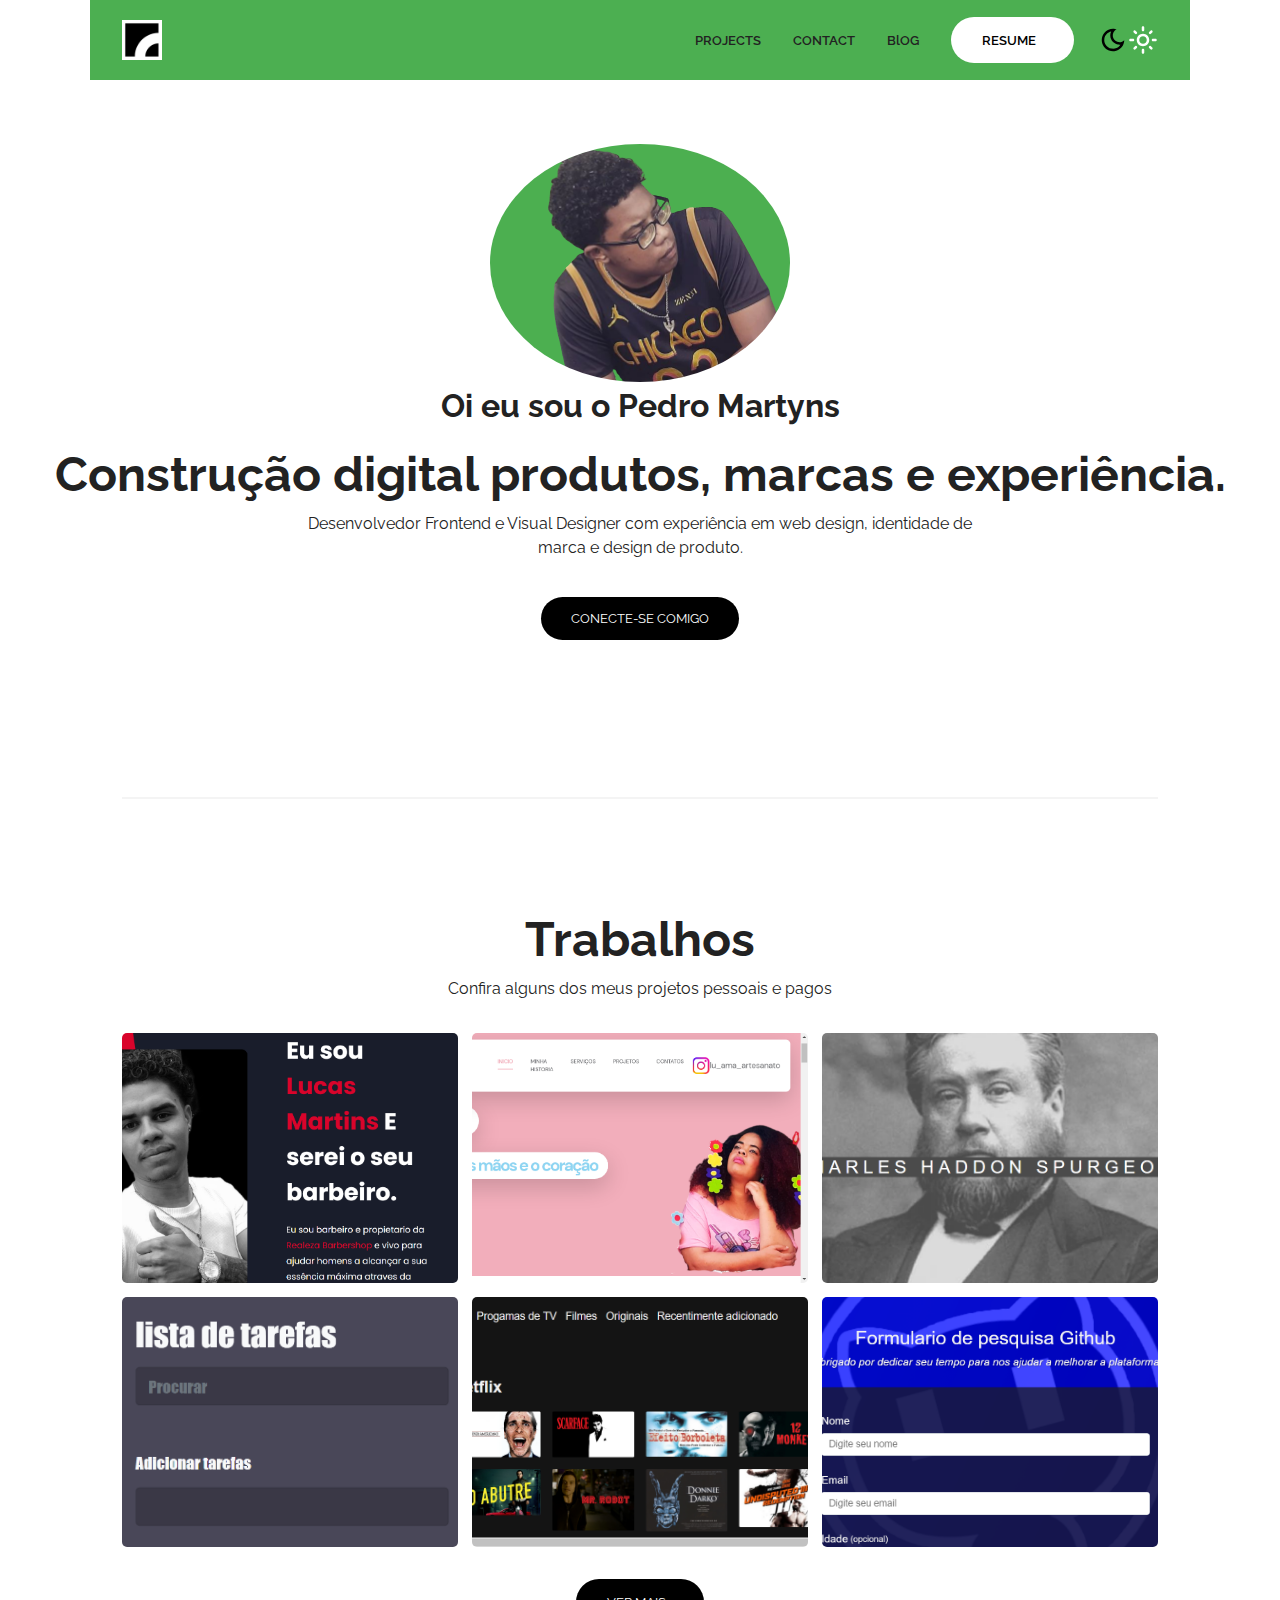
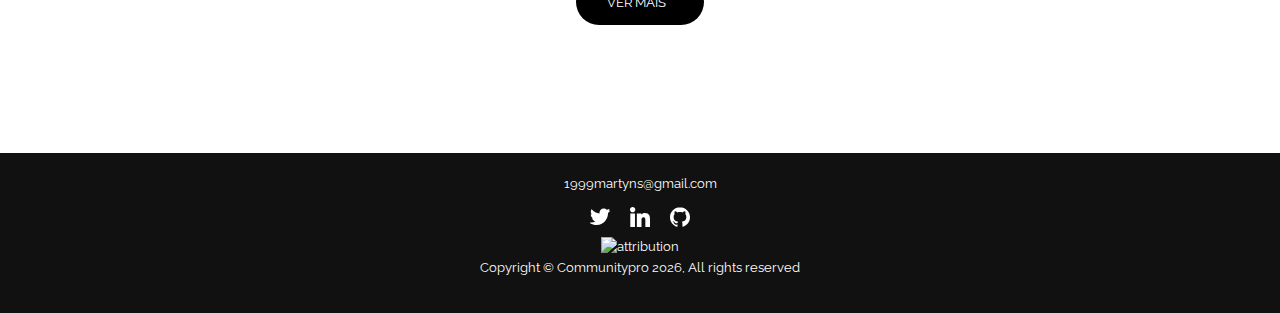
==== index.html @ 5d544bc1 "add" ====
<!DOCTYPE html>
<html lang="en">
  <head>
    <meta charset="UTF-8" />
    <meta http-equiv="X-UA-Compatible" content="IE=edge" />
    <meta name="viewport" content="width=device-width, initial-scale=1.0" />
    <!-- Primary Meta Tags -->
    <title>Portfolio- Pedro martyns </title>
    <meta name="title" content="Portfolio Template - Open source" />
    <meta
      name="description"
      content="Build or customize your portfolio website using this super easy template. Free to use if you are a member of the community or a contributor to this project"
    />

    <!-- Open Graph / Facebook -->
    <meta property="og:type" content="website" />
    <meta
      property="og:url"
      content="https://github.com/CommunityPro/portfolio-html"
    />
    <meta property="og:title" content="Portfolio Template - Open source" />
    <meta
      property="og:description"
      content="Build or customize your portfolio website using this super easy template. Free to use if you are a member of the community or a contributor to this project"
    />
    <meta
      property="og:image"
      content="https://user-images.githubusercontent.com/62628408/150613011-b78a7f5a-0af1-4312-aab0-0022e7258693.png"
    />

    <!-- Twitter -->
    <meta property="twitter:card" content="summary_large_image" />
    <meta
      property="twitter:url"
      content="https://github.com/CommunityPro/portfolio-html"
    />
    <meta property="twitter:title" content="Portfolio Template - Open source" />
    <meta
      property="twitter:description"
      content="Build or customize your portfolio website using this super easy template. Free to use if you are a member of the community or a contributor to this project"
    />
    <meta
      property="twitter:image"
      content="https://user-images.githubusercontent.com/62628408/150613011-b78a7f5a-0af1-4312-aab0-0022e7258693.png"
    />

    <!-- Link -->
    <link
      rel="apple-touch-icon"
      sizes="180x180"
      href="assets/favicon/apple-touch-icon.png"
    />
    <link
      rel="icon"
      type="image/png"
      sizes="16x16"
      href="/assets/favicon/favicon-16x16.png"
    />
    <link
      rel="icon"
      type="image/png"
      sizes="32x32"
      href="assets/favicon/favicon-32x32.png"
    />
    <link
      rel="icon"
      type="image/png"
      sizes="192x192"
      href="assets/favicon/android-chrome-192x192.png"
    />
    <link
      rel="icon"
      type="image/png"
      sizes="512x512"
      href="assets/favicon/android-chrome-512x512.png"
    />
    <link rel="icon" type="image/x-icon" href="assets/favicon/favicon.ico" />
    <link rel="manifest" href="assets/favicon/site.webmanifest" />
    <link
      rel="stylesheet"
      href="https://use.fontawesome.com/releases/v5.15.4/css/all.css"
      integrity="sha384-DyZ88mC6Up2uqS4h/KRgHuoeGwBcD4Ng9SiP4dIRy0EXTlnuz47vAwmeGwVChigm"
      crossorigin="anonymous"
    />
    <link rel="stylesheet" href="css/style.css" />
    <link rel="stylesheet" href="css/utilities.css" />
  </head>
  <body>
    <header id="hero">
      <!-- Navbar -->
      <nav class="navbar">
        <div class="container">
          <!-- Logo -->
          <h1 id="logo">
            <a href="https://github.com/CommunityPro/portfolio-html"
              ><img src="./assets/logo.png" alt="Your Logo"
            /></a>
          </h1>
          <!-- Navbar links -->
          <ul class="nav-menu">
            <li><a class="nav-link" href="#projects">PROJECTS</a></li>
            <li><a class="nav-link" href="#">CONTACT</a></li>
            <li><a class="nav-link" href="#">BlOG</a></li>
            <li>
              <a
                class="nav-link btn btn-primary"
                href="#"
                >RESUME <i class="fas fa-arrow-right"></i
              ></a>
            </li>

            <!-- Toggle switch -->
            <div class="theme-switch">
              <input type="checkbox" id="switch" />
              <label class="toggle-icons" for="switch">
                <img class="moon" src="assets/moon.svg" />
                <img class="sun" src="assets/sun.svg" />
              </label>
            </div>
            <!-- Hamburger menu -->
          </ul>
          <div class="hamburger">
            <span class="bar"></span>
            <span class="bar"></span>
            <span class="bar"></span>
          </div>
        </div>
      </nav>

      <section class="header-container">
        <img
          class="profile-image"
          src="assets/img/perfil.png"
          alt=""
        />
        <h1>Oi eu sou o Pedro Martyns</h1>

        <div class="content-text">
          <h2>Construção digital produtos, marcas e experiência.</h2>

          <p>
            Desenvolvedor Frontend e Visual Designer com experiência em web design, identidade de marca e design de produto.
          </p>
        </div>
        <a
          href="https://github.com/CommunityPro/portfolio-html"
          class="btn btn-secondary"
          target="_blank"
          id="Contatos"
          >CONECTE-SE COMIGO</a
        >
      </section>
    </header>

    <!-- Projects -->
    <section id="projects" class="project-container container">
      <div class="division"></div>
      <div class="content-text">
        <h2>Trabalhos</h2>
        <p>Confira alguns dos meus projetos pessoais e pagos</p>
      </div>

      <article class="project">
        <!-- Project 1 -->
        <div href="" class="card">
          <div class="project-info">
            <div class="project-bio">
              <h3>lucas_barber</h3>
              <p>SCSS, HTML, JavaScript</p>
            </div>

            <div class="project-link">
              <a href="https://github.com/OPedromartyns/lucas_barber" target="_blank"><i class="fab fa-github"></i></a>
              <a href="https://lucasmartinsbarbeiro.netlify.app/" target="_blank"><i class="fas fa-globe"></i></a>
            </div>
          </div>
        </div>

        <!-- Project 2 -->
        <div href="" class="card">
          <div class="project-info">
            <div class="project-bio">
              <h3>Luama artesanato</h3>
              <p>CSS, HTML, JavaScript</p>
            </div>

            <div class="project-link">
              <a href="https://github.com/OPedromartyns/luama_artesanato" target="_blank"><i class="fab fa-github"></i></a>
              <a href="https://opedromartyns.github.io/luama_artesanato/" target="_blank"><i class="fas fa-globe"></i></a>
            </div>
          </div>
        </div>

        <!-- Porject 3 -->
        <div href="" class="card">
          <div class="project-info">
            <div class="project-bio">
              <h3>Site com efeito parallax </h3>
              <p>HTML, CSS</p>
            </div>

            <div class="project-link">
              <a href="https://github.com/OPedromartyns/Site_efeito_paralax" target="_blank"><i class="fab fa-github"></i></a>
              <a href="https://opedromartyns.github.io/Site_efeito_paralax/" target="_blank"><i class="fas fa-globe"></i></a>
            </div>
          </div>
        </div>

        <!-- Project 4 -->
        <div href="" class="card">
          <div class="project-info">
            <div class="project-bio">
              <h3>Lista de afazeres</h3>
              <p>HTML, CSS, JavaScript</p>
            </div>

            <div class="project-link">
              <a href="https://github.com/OPedromartyns/To-do-list" target="_blank"><i class="fab fa-github"></i></a>
              <a href="https://opedromartyns.github.io/To-do-list/" target="_blank"><i class="fas fa-globe"></i></a>
            </div>
          </div>
        </div>

        <!-- Project 5 -->
        <div href="" class="card">
          <div class="project-info">
            <div class="project-bio">
              <h3>Clone Netflix</h3>
              <p>HTML , CSS</p>
            </div>

            <div class="project-link">
              <a href="https://github.com/OPedromartyns/Netflix-clone" target="_blank"><i class="fab fa-github"></i></a>
              <a href="https://opedromartyns.github.io/Netflix-clone/" target="_blank"><i class="fas fa-globe"></i></a>
            </div>
          </div>
        </div>

        <!-- Project 6 -->
        <div href="" class="card">
          <div class="project-info">
            <div class="project-bio">
              <h3>Formulario de pesquisa</h3>
              <p>HTML, CSS, JavaScript</p>
            </div>

            <div class="project-link">
              <a href="https://github.com/OPedromartyns/Formulario" target="_blank"><i class="fab fa-github"></i></a>
              <a href="https://opedromartyns.github.io/Formulario/" target="_blank"><i class="fas fa-globe"></i></a>
            </div>
          </div>
        </div>
      </article>

      <a href="https://github.com/OPedromartyns" class="btn btn-secondary"
        target="_blank" >Ver mais <i class="fas fa-arrow-right"></i
      ></a>
    </section>

    <footer id="footer">
      <div class="container">
        <a href="mailto:1999martyns@gmail.com">1999martyns@gmail.com</a>
        <!-- Social links -->
        <div class="social">
         <a href="https://twitter.com/Opedromartyns" target="_blank"><img src="./assets/twitter-icon.svg" alt="Twitter" /></a>
          <a href="https://www.linkedin.com/in/pedro-martins-83568a20a/" target="_blank"
            ><img src="./assets/linkedin-icon.svg" alt="Linkedin"
          /></a>
          <a href="https://github.com/OPedromartyns" target="_blank"><img src="./assets/github-icon.svg" alt="GitHub" /></a>
          
      
        <!-- Attribution -->
        <div class="attribution">
          <a
            href="https://github.com/CommunityPro/portfolio-html"
            target="_blank"
            rel="noopener noreferrer"
          >
            <img
              src="https://user-images.githubusercontent.com/62628408/157202263-9174da24-b19a-4017-9b7c-a1d26ae8f014.svg"
              alt="attribution"
              width="150px"
            />
          </a>
        </div>
        <p>Copyright &copy; Communitypro <span id="datee"></span>, All rights reserved</p>
      </div>
    </footer>
    <script src="js/script.js"></script>
  </body>
</html>
---- css/style.css ----
/* This is the required project styling. Will contain essential CSS styles like:
   * Flex property
   * Grid layout
   * Cards and sections
*/

@import url(https://fonts.googleapis.com/css?family=Raleway:100,200,300,regular,500,600,700,800,900,100italic,200italic,300italic,italic,500italic,600italic,700italic,800italic,900italic);

/* variables */
:root {
  /* Colors */
  --primary-color: #ffffff;
  --secondary-color: #7eff85;
  --bg-primary: #ffffff;
  --text-color: #222222;
  --text-color-two: #ffffff;
  --bg-secondary: #000000;
  --card-background: #f4f4f4;
  --bg-secondary-two: #111111;

  --shadow: 0 10px 40px rgba(0, 0, 0, 0.2);

  /* Font Weight */
  --weight-small: 400;
  --weight-semibold: 600;
  --weight-bold: 800;

  /* Max width */
  --width-small: 600px;
  --width-medium: 1100px;
  --width-large: 1300px;
}

[data-theme="dark"] {
  --primary-color: #ffffff;
  --secondary-color:  #7eff85;
  --bg-primary: #000000;
  --text-color: #ffffff;
  --text-color-two: #ffffff;
  --bg-secondary: #ffffff;
  --card-background: #111111;
  --bg-secondary-two: #f4f4f4;
  --shadow: 0 2px 10px rgba(95, 95, 95, 0.2);
}

html {
  font-size: 100%;
  scroll-behavior: smooth;
}

/* Reset default styling */
* {
  margin: 0;
  padding: 0;
  box-sizing: border-box;
}

ul {
  list-style: none;
}

a {
  text-decoration: none;
  color: var(--text-color);
}

/* Main styling */
body {
  background: var(--bg-primary);
  color: var(--text-color);
  font-family: "Raleway", sans-serif;
  line-height: 1.5;
}

/* Navbar */
.navbar {
  position: fixed;
  top: 0;
  left: 0;
  right: 0;
  z-index: 20;
  background: var(--bg-primary);
}

.navbar .container {
  display: flex;
  align-items: center;
  justify-content: space-between;
  z-index: 20;
  height: 80px;
  width: 100%;
  background-color: #4caf51;
}

.navbar .nav-menu {
  display: flex;
  align-items: center;
  background: var(--bg-primary);
  background-color: #4caf51;
  

}

.navbar .nav-link {
  margin: 0 1rem;
  font-size: 0.8rem;
  font-weight: var(--weight-semibold);
  
}

.navbar #logo img {
  display: block;
  width: 40px;
}

.navbar .btn {
  margin-right: 1.5rem;
}

.fas.fa-arrow-right {
  margin-left: 0.5rem;
  font-size: 0.9rem;
}

/* hamburger */
.hamburger {
  margin-bottom: 0.1rem;
  display: none;
}

.bar {
  display: block;
  width: 23px;
  height: 3px;
  margin: 4px auto;
  transition: all 0.3s ease-in-out;
  border-radius: 30px;
  background-color: var(--bg-secondary);
}

/* Hero section */
#hero {
  display: flex;
  flex-direction: column;
  height: 100%;
}

.profile-image {
  width: 300px;
  border-radius: 50%;
  animation: bounce 1s infinite alternate;
}

@keyframes bounce {
  from {
    transform: translateY(0px);
  }

  to {
    transform: translateY(-10px);
  }
}

.division {
  width: 100%;
  height: 2px;
  background-color: var(--card-background);
  margin: 5.5rem 0;
}
/* Projects */
#projects {
  display: flex;
  flex-direction: column;
  margin: 2rem auto 5rem;
}

#projects .btn {
  align-self: center;
  margin: 2rem 0;
}

.project {
  display: grid;
  grid-template-columns: repeat(3, 1fr);
  grid-auto-rows: minmax(250px, auto);
  grid-gap: 0.9rem;
}

.card .project-bio p {
  font-size: 0.83rem;
}

.card .project-bio h3 {
  font-size: 0.9rem;
}

.project-info {
  display: flex;
  justify-content: space-between;
  opacity: 0;
  position: relative;
  transition: 0.5s ease-in-out;
}

.project-bio {
  display: flex;
  flex-direction: column;
  justify-content: flex-end;
  position: relative;
  top: 160px;
  left: 10px;
}

/* Footer */
#footer {
  background: #111111;
}

#footer .container {
  display: flex;
  flex-direction: column;
  align-items: center;
  justify-content: center;
  color: #ffffff;
  min-height: 160px;
  text-align: center;
}

#footer a {
  font-size: 0.8rem;
  color: #fff;
}

#footer a:hover {
  opacity: 0.6;
}

#footer .social {
  margin: 0.9rem 0;
}

#footer .social img {
  width: 20px;
  height: 20px;
}

#footer .social a {
  margin: 0 0.5rem;
}

#footer p {
  font-size: 0.8rem;
}

/* Responsiveness */

@media (max-width: 1000px) {
  .project {
    display: grid;
    grid-template-columns: repeat(2, 1fr);
  }
}

@media (max-width: 768px) {
}

@media (max-width: 670px) {
  .navbar .nav-menu {
    position: fixed;
    right: -100vw;
    top: 4.5rem;
    flex-direction: column;
    width: calc(80% - 10px);
    transition: 0.3s;
    box-shadow: var(--shadow);
    padding: 2rem;
    border-radius: 5px;
    align-items: flex-start;
  }

  .navbar .btn {
    margin: 0;
    margin-top: 1rem;
  }

  .nav-menu.active {
    right: 20px;
  }

  .nav-menu .nav-link {
    font-size: 0.9rem;
    margin: 0 0.2rem;
  }

  .nav-menu li {
    margin-bottom: 0.5rem;
    width: 100%;
  }

  .nav-menu .btn {
    width: 100%;
    text-align: center;
    margin-top: 0.5rem;
  }

  .hamburger {
    display: block;
    cursor: pointer;
    padding: 0.2rem 0.4rem;
  }

  .hamburger.active {
    border: 1px dotted gray;
  }

  .hamburger.active .bar:nth-child(2) {
    opacity: 0;
  }

  .hamburger.active .bar:nth-child(1) {
    transform: translateY(6px) rotate(45deg);
  }

  .hamburger.active .bar:nth-child(3) {
    transform: translateY(-8px) rotate(-45deg);
  }
}

@media (max-width: 600px) {
  .project {
    display: grid;
    grid-template-columns: 1fr;
  }

  .header-container .btn {
    border-radius: 5px;
    width: 80%;
  }
}
---- css/utilities.css ----
/* ?This is where reusable styling of this template will be. 
   !Will contain things like:
   * Button styling
   * Background color styling
   * padding and margin
*/

.container {
  max-width: var(--width-medium);
  margin: 0 auto;
  padding: 1rem 2rem;
}

h1::selection,
h2::selection {
  color: #111;
  background: var(--primary-color);
}

/* Buttons */
.btn {
  display: inline-block;
  padding: 0.75rem 1.9rem;
  border-radius: 300px;
  text-transform: uppercase;
  font-size: 0.82rem;
  transition: 0.3s;
}

.btn-primary {
  background: var(--primary-color);
  color: #000000;
}

.btn-secondary {
  margin: 5px 0;
  background-color: var(--bg-secondary);
  color: var(--bg-primary);
}

/* add hover to resume button */
.btn-primary:hover {
  background: var(--secondary-color);
}

/* Dark mode toggle */
#switch {
  display: none;
}

.toggle-icons {
  display: flex;
  justify-content: space-between;
  align-items: center;
  cursor: pointer;
}

.toggle-icons > img {
  transition: 0.6s cubic-bezier(0.23, 1, 0.32, 1);
  width: 30px;
}

.moon {
  transform: rotate(10deg);
}

#switch:checked + .toggle-icons .moon {
  transform: rotate(250deg);
}

#switch:checked + .toggle-icons .sun {
  transform: rotate(100deg);
}

/* Header Container */
.header-container {
  display: flex;
  flex-direction: column;
  align-items: center;
  justify-content: center;
  margin-top: 8rem;
  padding: 1rem;
  
}

.header-container > div {
  margin-top: 1rem;
}

.content-text {
  text-align: center;
  margin: 1.5rem 0;
}



.content-text h2 {
  font-size: 3rem;
  line-height: 1.2;
  transition: 0.2s ease-in-out;
}

.content-text p {
  padding: 0.5rem;
  margin: 0 auto;
  max-width: 700px;
}

/* Project cards */
.card {
  padding: 1rem;
  background: var(--card-background);
  color: #ffffff;
  border-radius: 5px;
  transition: 0.4s ease-in-out;
  cursor: pointer;
}

.card a {
  color: #ffffff;
  transition: 0.25s ease-in-out;
  font-size: 1.1rem;
  margin-right: 0.3rem;
}

.card a:hover {
  color: var(--primary-color);
}

.card:hover {
  box-shadow: inset 0 100px 1000px 10px rgba(0, 0, 0, 0.8);
}

.card:hover .project-info {
  opacity: 1;
}

/* Project Images */

/* project 1 */
.card:nth-child(1) {
  background: url(../assets/project/project-one.png) center /cover;
}

/* Project 2 */
.card:nth-child(2) {
  background: url(../assets/project/project-two.png) center right/cover;
}

/* Project 3 */
.card:nth-child(3) {
  background: url(../assets/project/project-three.png) center /cover;
}

/* Project 4 */
.card:nth-child(4) {
  background: url(../assets/project/project-four.png) center center/cover;
}

/* Project 5 */
.card:nth-child(5) {
  background: url(../assets/project/project-five.png) center center/cover;
}

/* Project 6 */
.card:nth-child(6) {
  background: url(../assets/project/project-six.png) center center/cover;
}

/* Media Queries */
@media (max-width: 768px) {
  .header-container {
    margin-top: 7rem;
    text-align: center;
  }

  .content-text h2 {
    font-size: 2.5rem;
  }
}
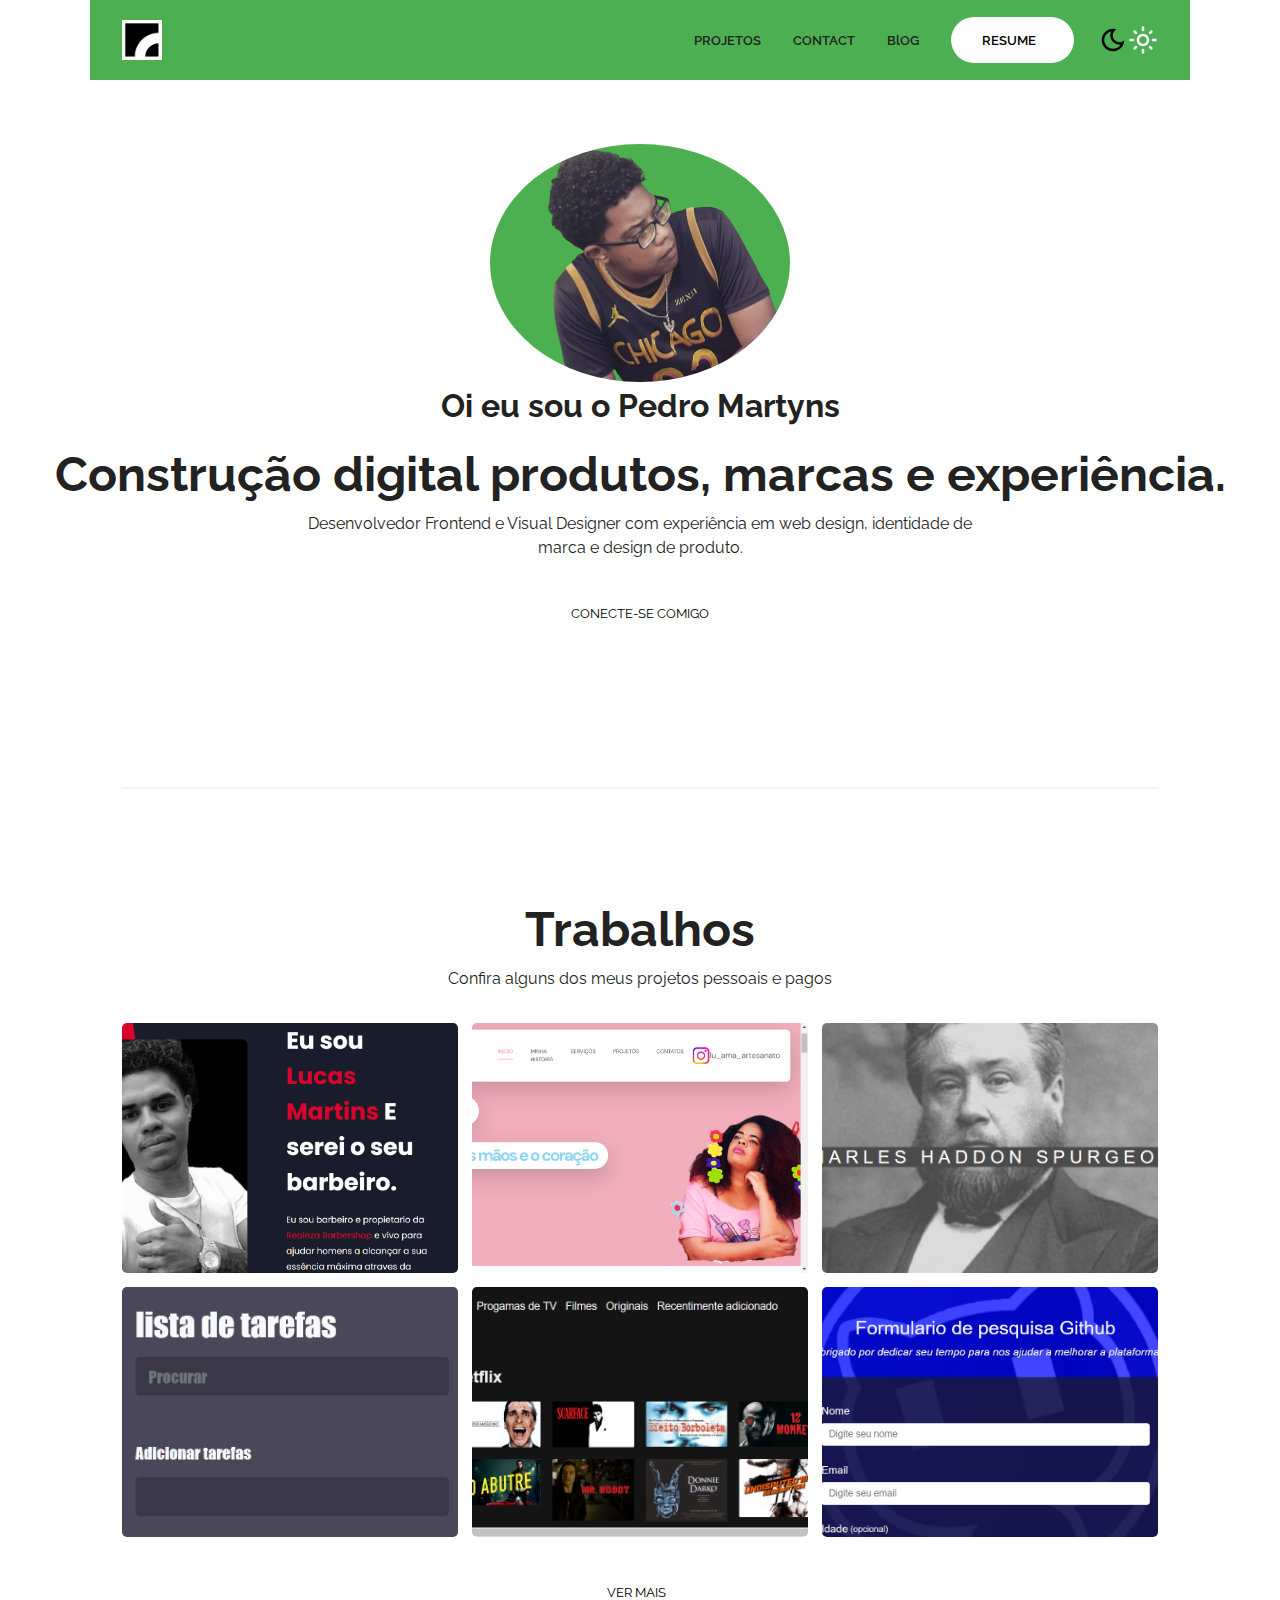
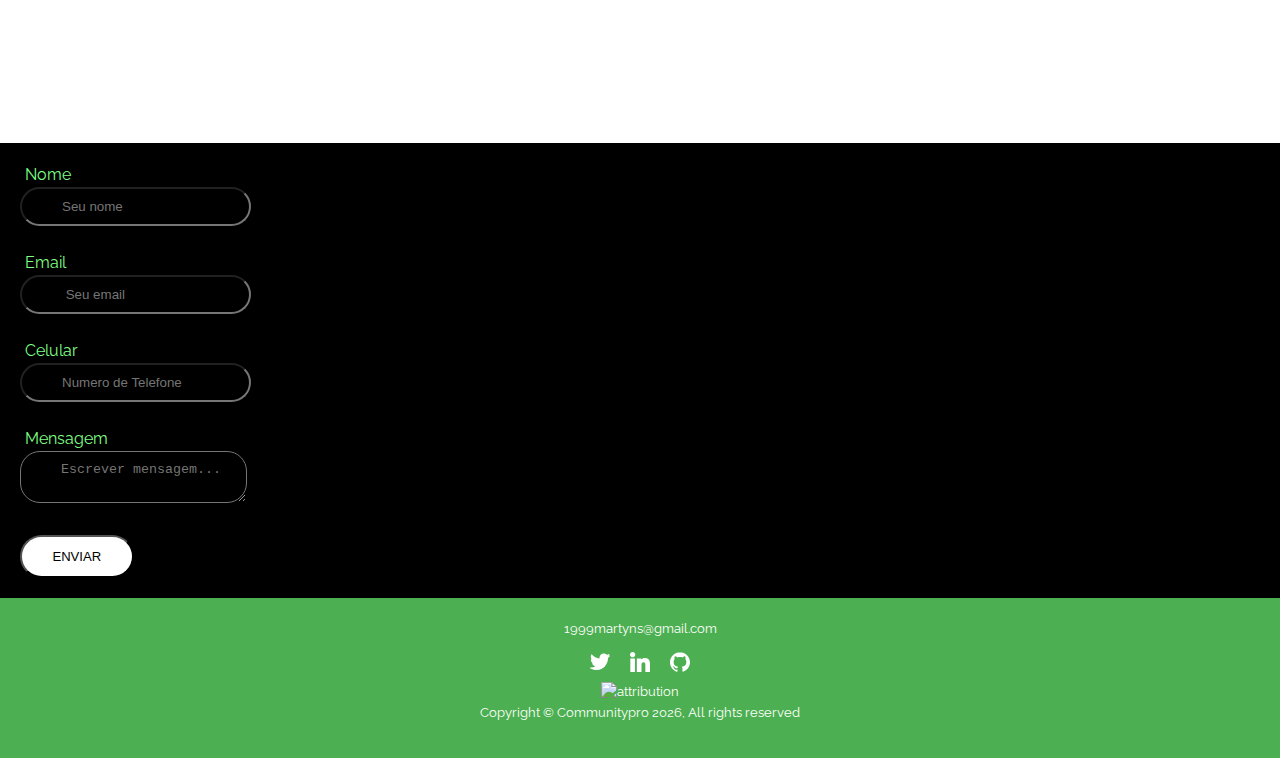
==== commit 63650bcc: "add" ====
--- a/index.html
+++ b/index.html
@@ -98,7 +98,7 @@
           </h1>
           <!-- Navbar links -->
           <ul class="nav-menu">
-            <li><a class="nav-link" href="#projects">PROJECTS</a></li>
+            <li><a class="nav-link" href="#projects">PROJETOS</a></li>
             <li><a class="nav-link" href="#">CONTACT</a></li>
             <li><a class="nav-link" href="#">BlOG</a></li>
             <li>
@@ -144,7 +144,7 @@
         </div>
         <a
           href="https://github.com/CommunityPro/portfolio-html"
-          class="btn btn-secondary"
+          class="nav-link btn btn-primary"
           target="_blank"
           id="Contatos"
           >CONECTE-SE COMIGO</a
@@ -252,10 +252,75 @@
         </div>
       </article>
 
-      <a href="https://github.com/OPedromartyns" class="btn btn-secondary"
+      <a href="https://github.com/OPedromartyns"class="nav-link btn btn-primary"
         target="_blank" >Ver mais <i class="fas fa-arrow-right"></i
       ></a>
     </section>
+    <form action="https://formsubmit.co/8c9ddfb342960db84a8177faf3421c9e" method="POST" class="contact-form">
+
+      <div class="form-wrapper">
+
+        <label for="name" class="form-label">Nome</label>
+
+        <div class="input-wrapper">
+
+          <input type="text" name="name" id="name" required placeholder="Seu nome" class="input-field">
+
+          <ion-icon name="person-circle"></ion-icon>
+
+        </div>
+
+      </div>
+
+      <div class="form-wrapper">
+
+        <label for="email" class="form-label">Email</label>
+
+        <div class="input-wrapper">
+
+          <input type="email" name="email" id="email" required placeholder=" Seu email"
+            class="input-field">
+
+          <ion-icon name="mail"></ion-icon>
+
+        </div>
+
+      </div>
+
+      <div class="form-wrapper">
+
+        <label for="phone" class="form-label">Celular</label>
+
+        <div class="input-wrapper">
+
+          <input type="tel" name="phone" id="phone" required placeholder="Numero de Telefone" class="input-field">
+
+          <ion-icon name="call"></ion-icon>
+
+        </div>
+
+      </div>
+
+      <div class="form-wrapper">
+
+        <label for="message" class="form-label">Mensagem</label>
+
+        <div class="input-wrapper">
+
+          <textarea name="message" id="message" required placeholder="Escrever mensagem..."
+            class="input-field"></textarea>
+
+          <ion-icon name="chatbubbles"></ion-icon>
+
+        </div>
+
+      </div>
+
+      <input type="hidden" name="_next" value="http://127.0.0.1:5500/thanks.html">
+      <button type="submit" class="btn btn-primary">Enviar</button>
+    
+
+    </form>
 
     <footer id="footer">
       <div class="container">
--- a/css/style.css
+++ b/css/style.css
@@ -43,6 +43,44 @@
   --shadow: 0 2px 10px rgba(95, 95, 95, 0.2);
 }
 
+.contact-form {
+  background-color: black;
+  padding: 20px;
+  border-radius: var(--radius-12);
+  box-shadow: var(--shadow-1);
+}
+
+.form-wrapper { margin-bottom: 25px; }
+
+.form-label {
+  color:#7eff85 ;
+  font-size: var(--fs-7);
+  font-family: ;
+  margin-bottom: 8px;
+  margin-left: 5px;
+}
+
+.input-wrapper { position: relative; }
+
+.input-field {
+  background: var(--input-bg);
+  color: var(--raw-seinna);
+  padding: 10px;
+  padding-left: 40px;
+  border-radius: 20px;
+  transition: var(--transition-1);
+}
+
+.input-wrapper ion-icon {
+  position: absolute;
+  top: 10px;
+  left: 10px;
+  color: var(--color-secondary);
+  font-size: 200px;
+  transition: var(--transition-1);
+}
+
+
 html {
   font-size: 100%;
   scroll-behavior: smooth;
@@ -213,7 +251,7 @@
 
 /* Footer */
 #footer {
-  background: #111111;
+  background: #4caf51;
 }
 
 #footer .container {
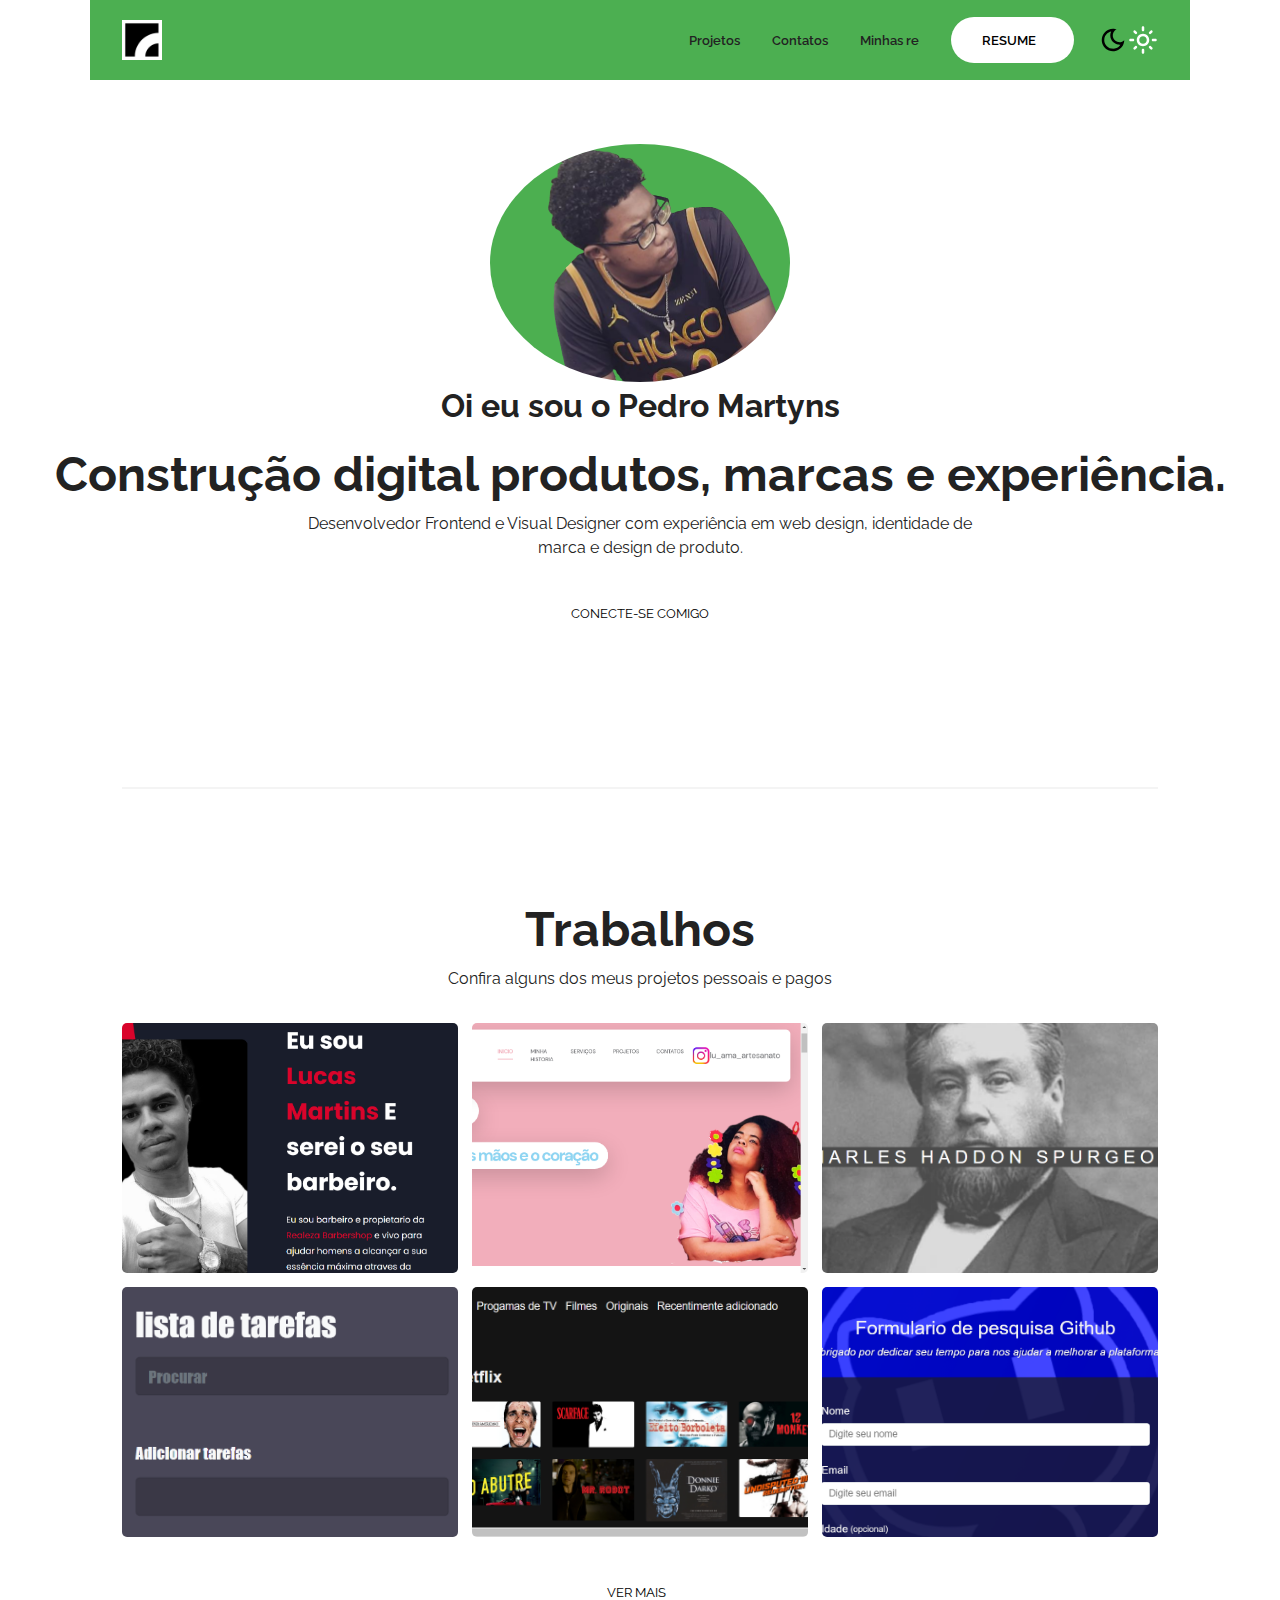
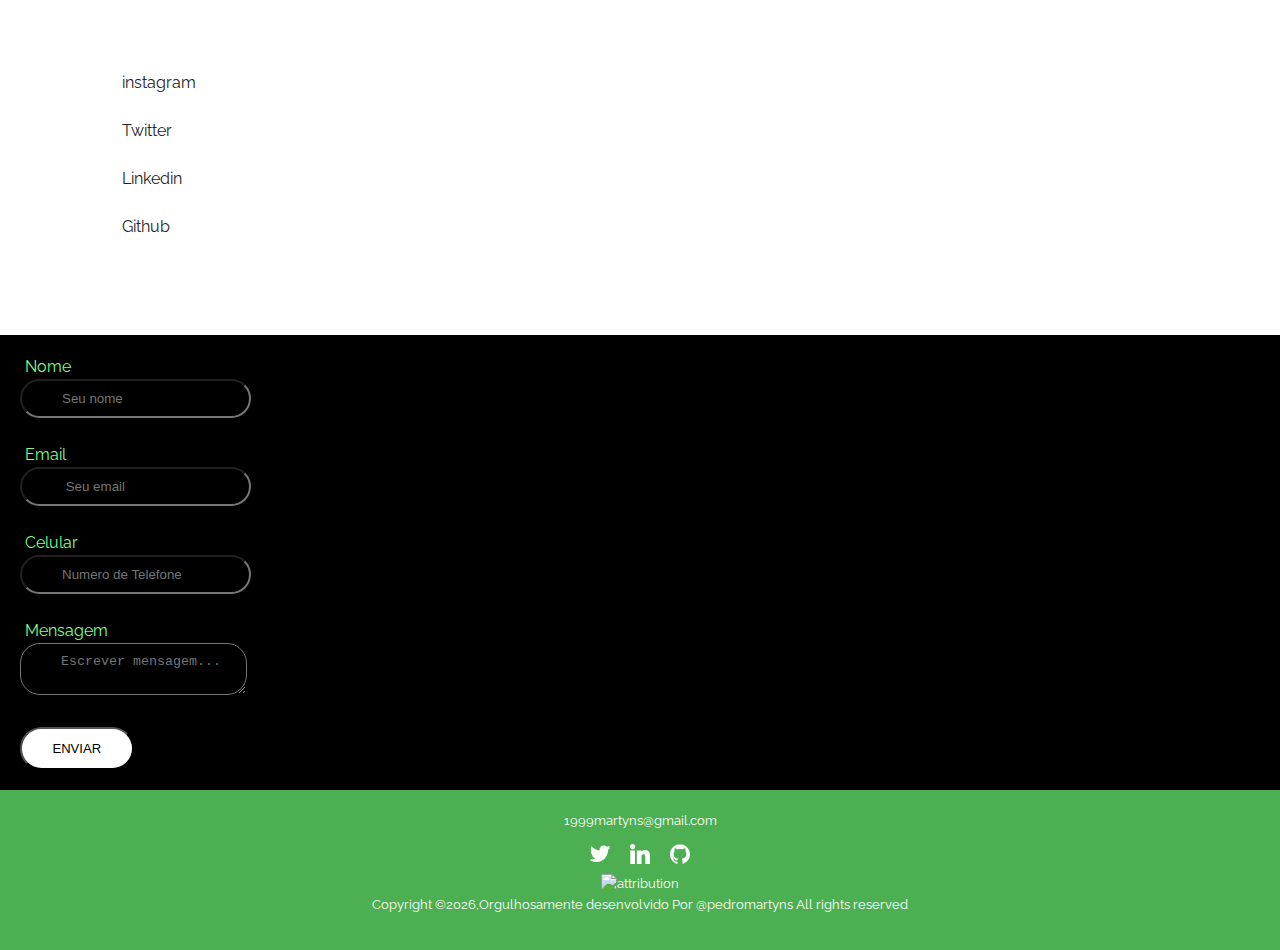
==== commit 30727cbd: "add" ====
--- a/index.html
+++ b/index.html
@@ -98,9 +98,9 @@
           </h1>
           <!-- Navbar links -->
           <ul class="nav-menu">
-            <li><a class="nav-link" href="#projects">PROJETOS</a></li>
-            <li><a class="nav-link" href="#">CONTACT</a></li>
-            <li><a class="nav-link" href="#">BlOG</a></li>
+            <li><a class="nav-link" href="#projects">Projetos</a></li>
+            <li><a class="nav-link" href="#form">Contatos</a></li>
+            <li><a class="nav-link" href="#">Minhas re</a></li>
             <li>
               <a
                 class="nav-link btn btn-primary"
@@ -143,9 +143,9 @@
           </p>
         </div>
         <a
-          href="https://github.com/CommunityPro/portfolio-html"
+          href="#form"
           class="nav-link btn btn-primary"
-          target="_blank"
+          target=""
           id="Contatos"
           >CONECTE-SE COMIGO</a
         >
@@ -255,8 +255,18 @@
       <a href="https://github.com/OPedromartyns"class="nav-link btn btn-primary"
         target="_blank" >Ver mais <i class="fas fa-arrow-right"></i
       ></a>
+      <div class="contatos"> 
+        <a href="https://www.instagram.com/opedromartyns/" target="_blank"><img src="assets/logos/png-transparent-i.png"></a>
+        <p>instagram </p>
+        <a href="https://twitter.com/Opedromartyns" target="_blank"><img src="assets/logos/download.png" ></a>
+        <p>Twitter</p>
+        <a href="https://www.linkedin.com/in/pedro-martins-83568a20a/" target="_blank"><img src="assets/logos/49408.png"></a>
+        <p>Linkedin</p>
+        <a href="https://github.com/OPedromartyns" target="_blank"><img src="assets/logos/25231.png"></a>
+        <p>Github</p> </div>
+    
     </section>
-    <form action="https://formsubmit.co/8c9ddfb342960db84a8177faf3421c9e" method="POST" class="contact-form">
+    <form  id="form" action="https://formsubmit.co/8c9ddfb342960db84a8177faf3421c9e" method="POST" class="contact-form">
 
       <div class="form-wrapper">
 
@@ -348,7 +358,7 @@
             />
           </a>
         </div>
-        <p>Copyright &copy; Communitypro <span id="datee"></span>, All rights reserved</p>
+        <p>Copyright &copy;<span id="datee"></span>,Orgulhosamente desenvolvido Por @pedromartyns All rights reserved</p>
       </div>
     </footer>
     <script src="js/script.js"></script>
--- a/css/style.css
+++ b/css/style.css
@@ -109,7 +109,21 @@
   font-family: "Raleway", sans-serif;
   line-height: 1.5;
 }
-
+.contatos{
+  { color: #ffffff ;
+    font-family: var(--ff-roboto)
+}
+
+div{
+    text-align: justify;
+    
+}
+img{
+    height: 3px;
+    width: 10px;
+    
+}
+}
 /* Navbar */
 .navbar {
   position: fixed;
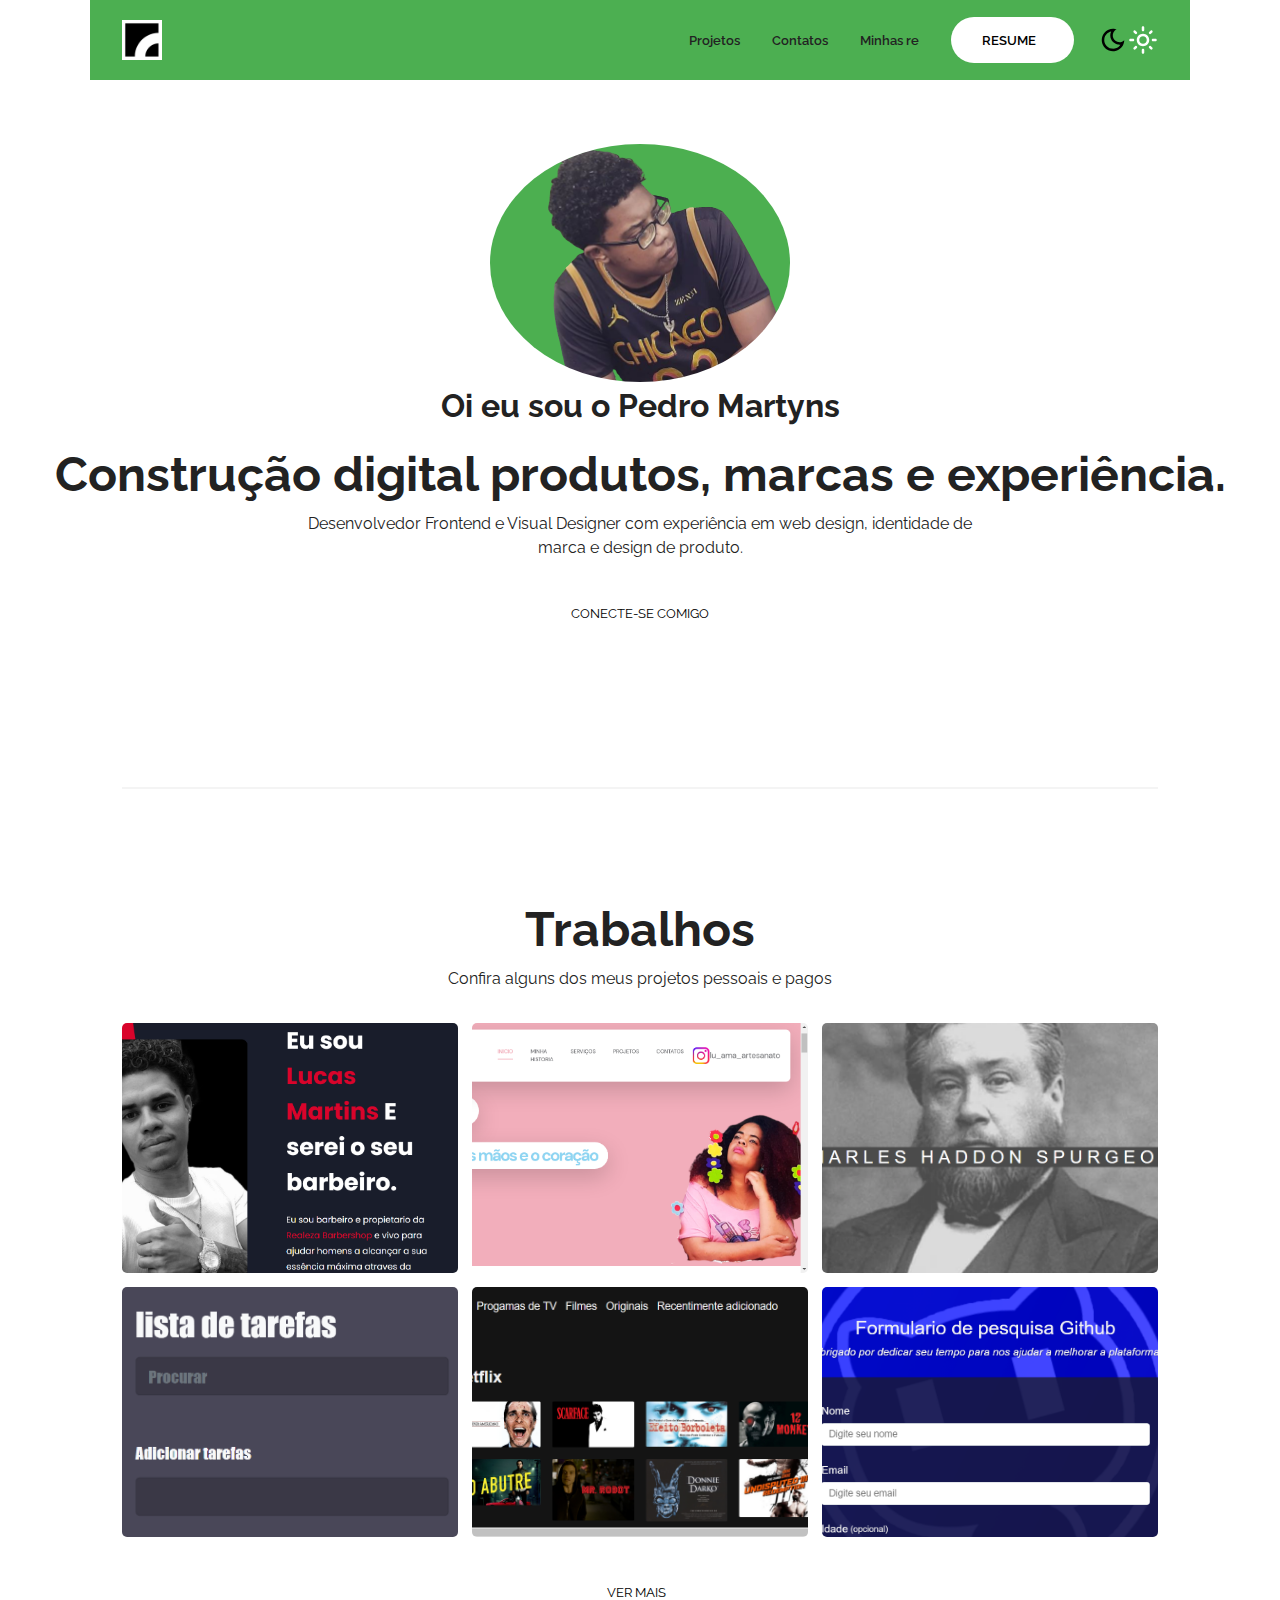
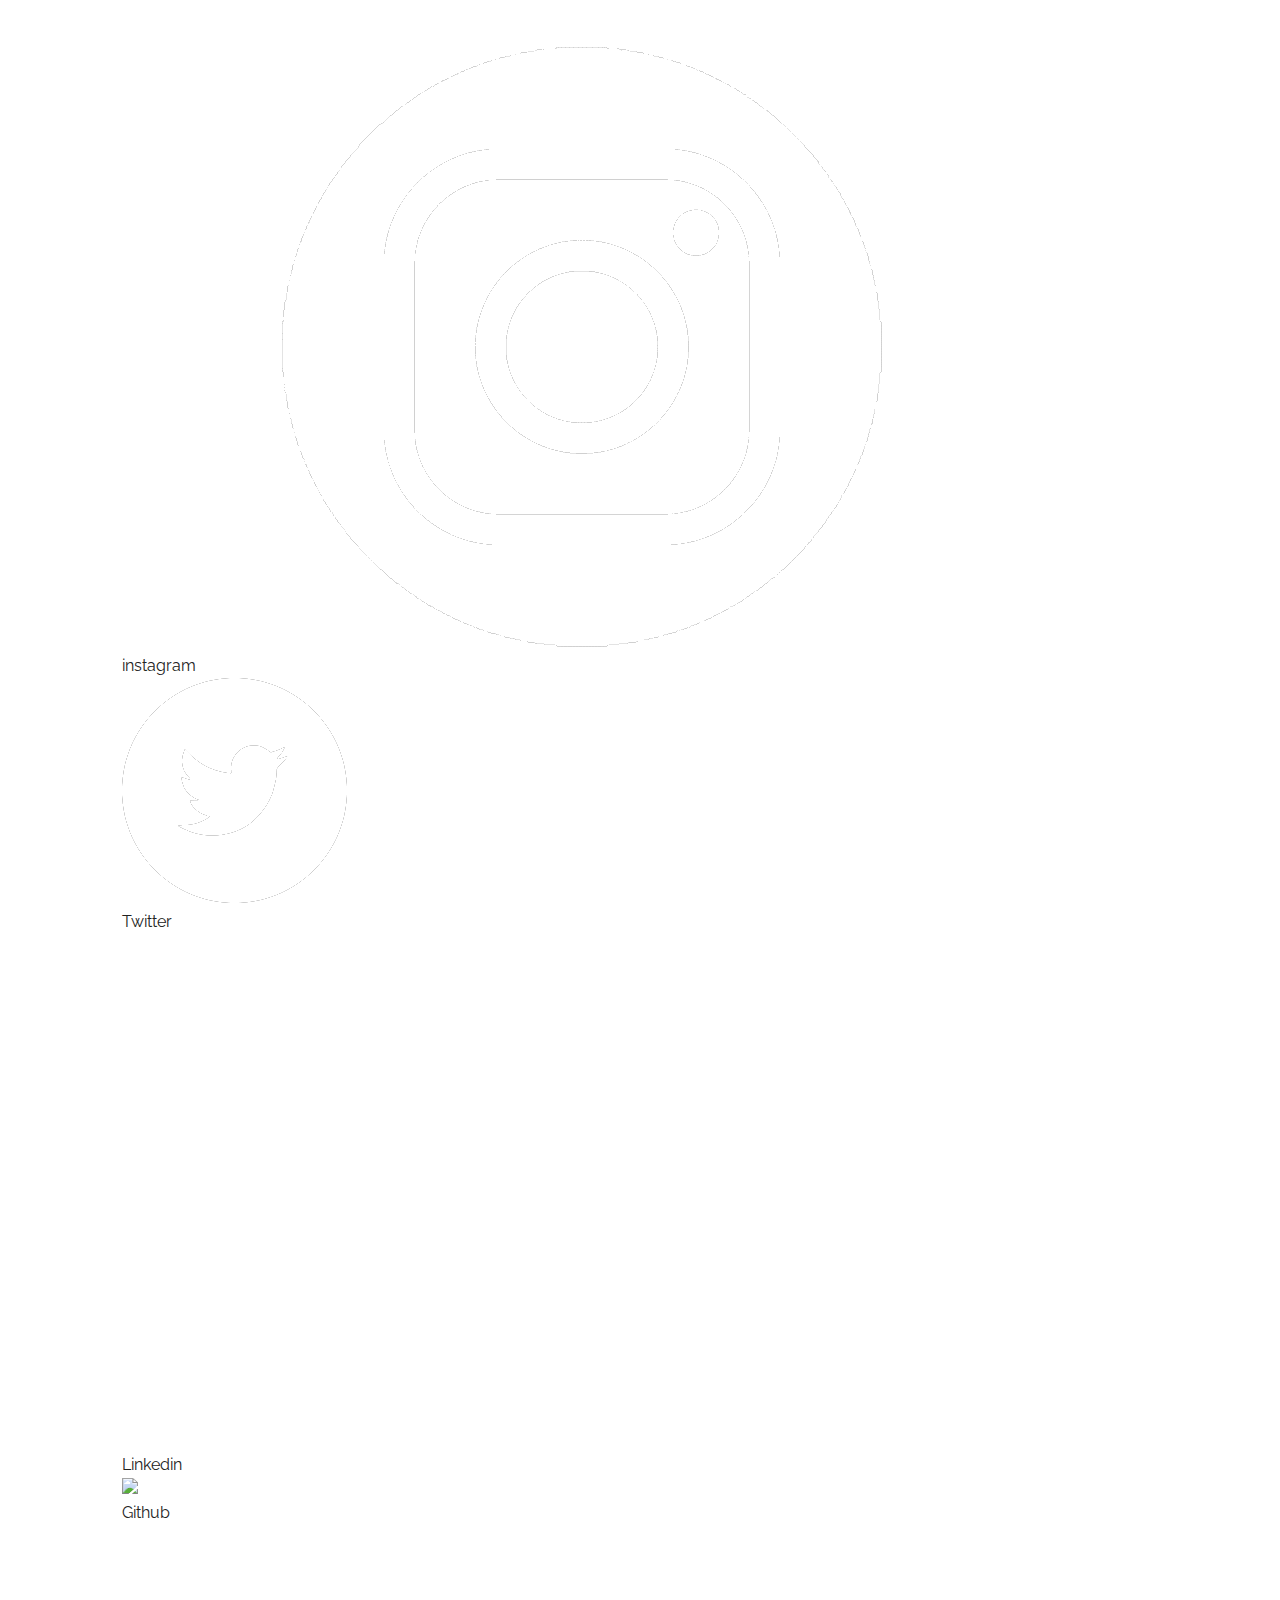
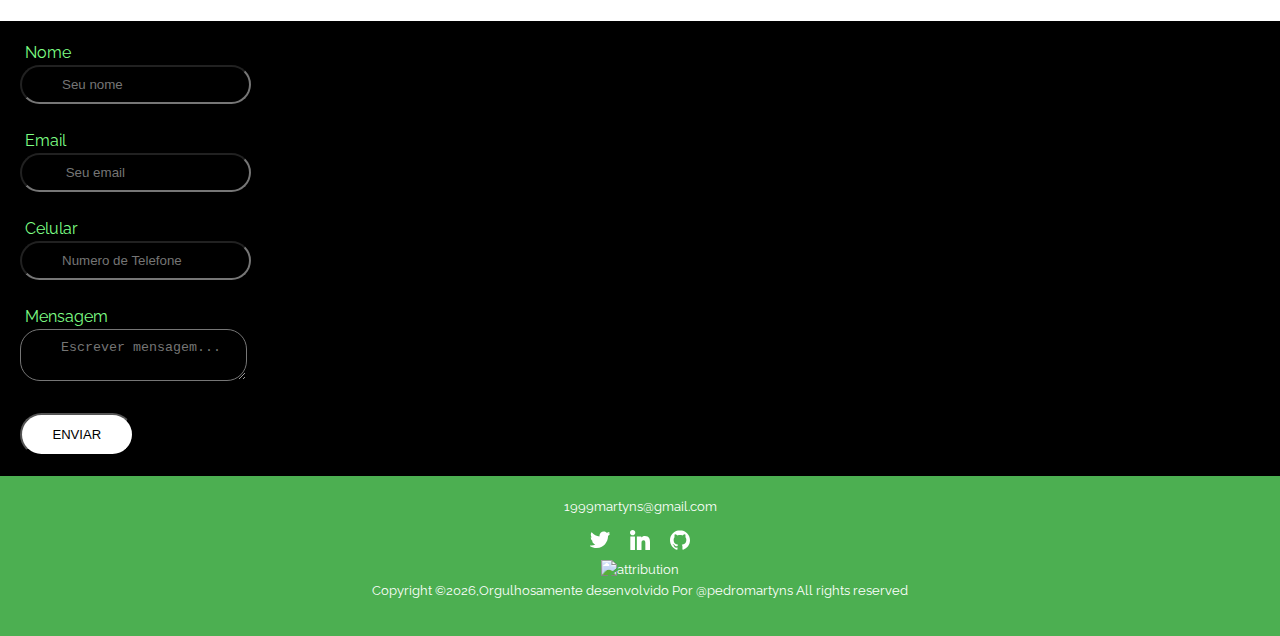
==== commit a0bba3fb: "formulario" ====
--- a/index.html
+++ b/index.html
@@ -255,6 +255,7 @@
       <a href="https://github.com/OPedromartyns"class="nav-link btn btn-primary"
         target="_blank" >Ver mais <i class="fas fa-arrow-right"></i
       ></a>
+      <section>
       <div class="contatos"> 
         <a href="https://www.instagram.com/opedromartyns/" target="_blank"><img src="assets/logos/png-transparent-i.png"></a>
         <p>instagram </p>
@@ -262,8 +263,8 @@
         <p>Twitter</p>
         <a href="https://www.linkedin.com/in/pedro-martins-83568a20a/" target="_blank"><img src="assets/logos/49408.png"></a>
         <p>Linkedin</p>
-        <a href="https://github.com/OPedromartyns" target="_blank"><img src="assets/logos/25231.png"></a>
-        <p>Github</p> </div>
+        <a href="https://github.com/OPedromartyns" target="_blank"><img src="assets/logos/"></a>
+        <p>Github</p> </div></section>
     
     </section>
     <form  id="form" action="https://formsubmit.co/8c9ddfb342960db84a8177faf3421c9e" method="POST" class="contact-form">
--- a/css/style.css
+++ b/css/style.css
@@ -109,21 +109,7 @@
   font-family: "Raleway", sans-serif;
   line-height: 1.5;
 }
-.contatos{
-  { color: #ffffff ;
-    font-family: var(--ff-roboto)
-}
-
-div{
-    text-align: justify;
-    
-}
-img{
-    height: 3px;
-    width: 10px;
-    
-}
-}
+
 /* Navbar */
 .navbar {
   position: fixed;
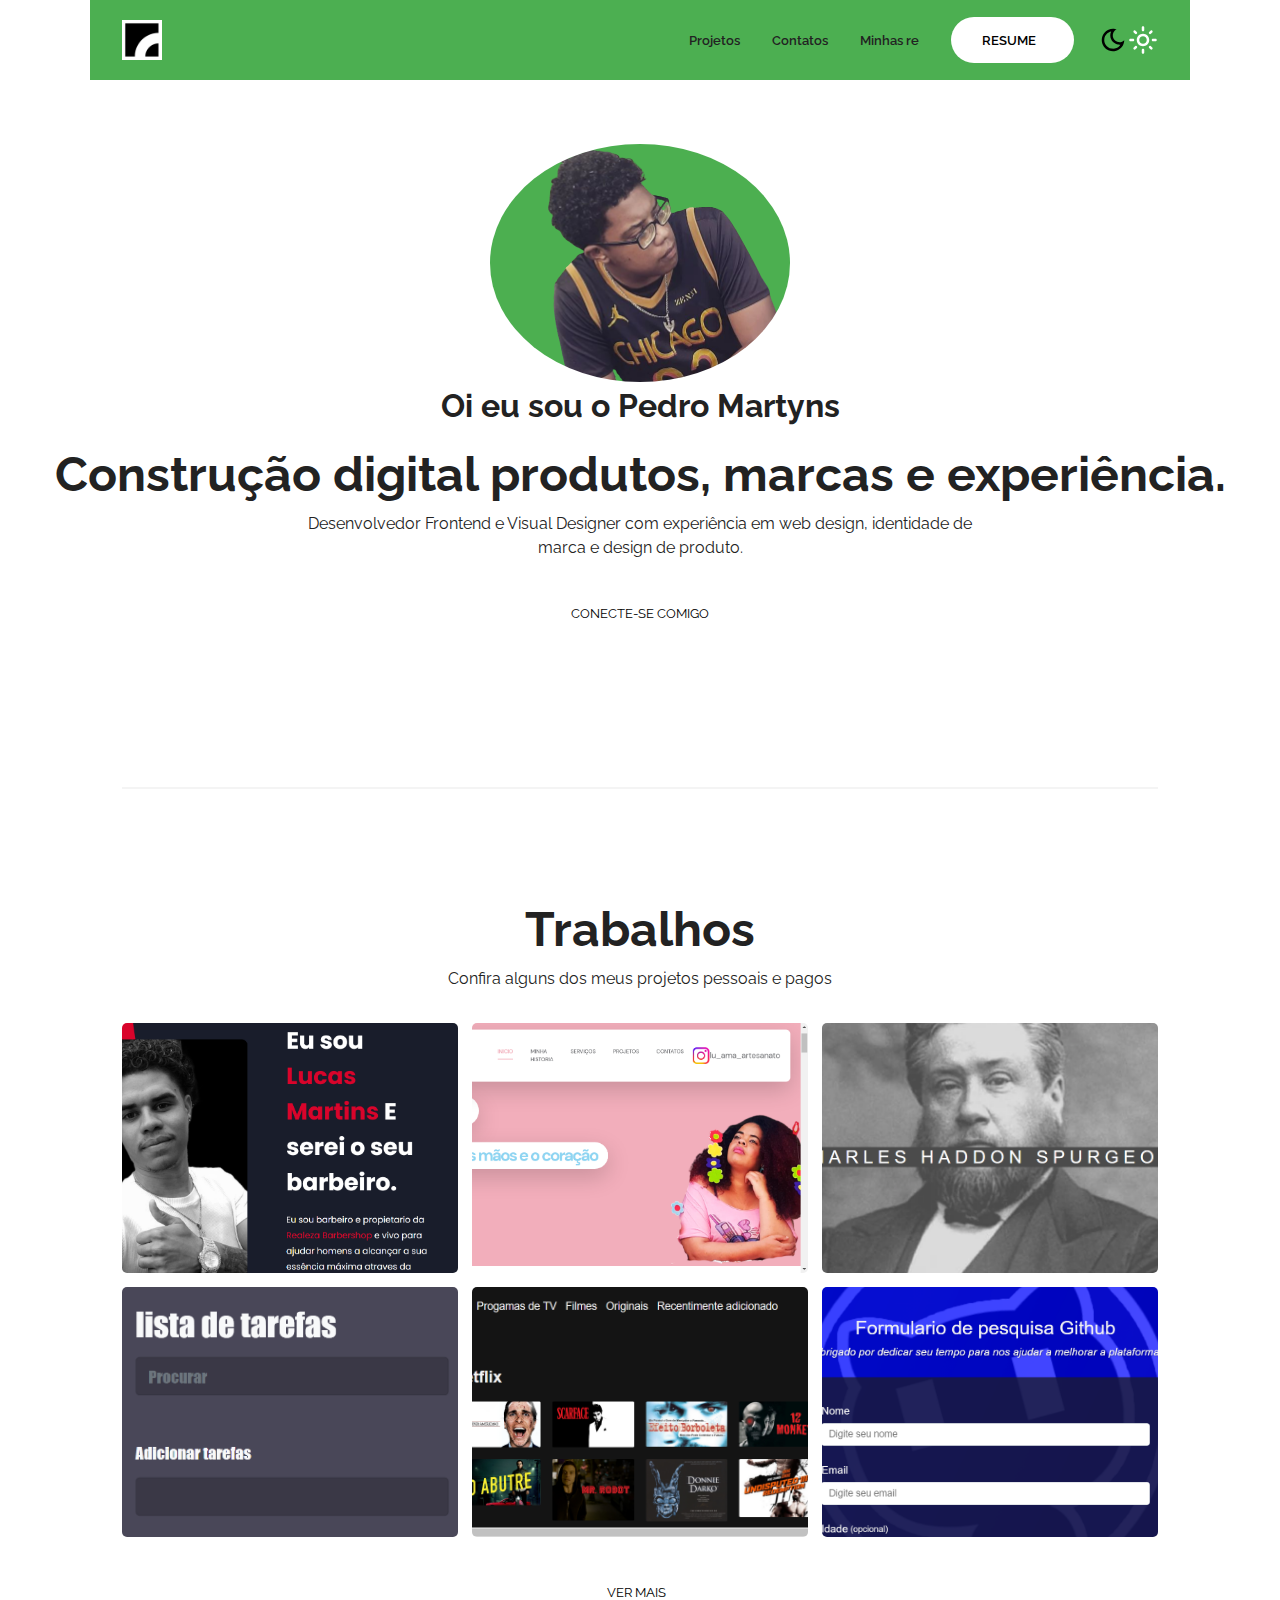
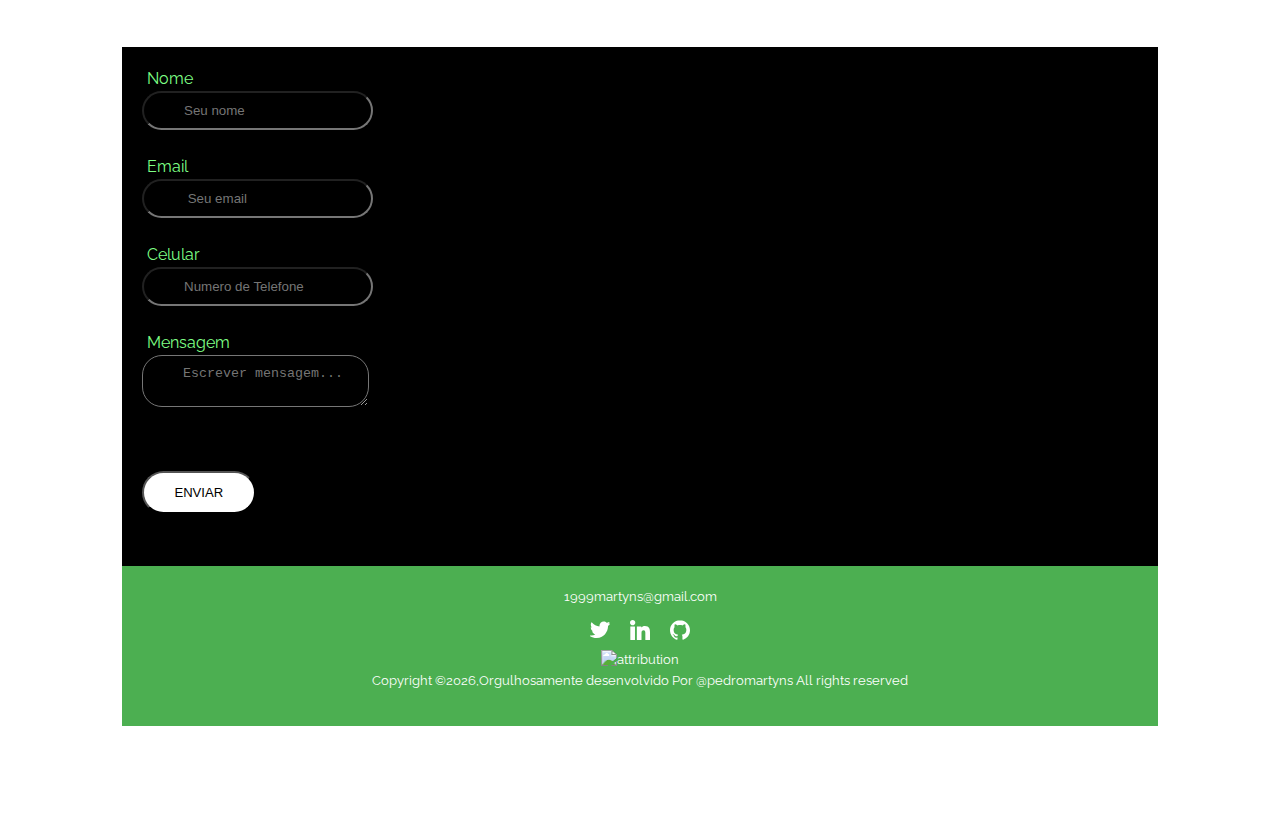
==== commit f4458d74: "add" ====
--- a/index.html
+++ b/index.html
@@ -255,18 +255,7 @@
       <a href="https://github.com/OPedromartyns"class="nav-link btn btn-primary"
         target="_blank" >Ver mais <i class="fas fa-arrow-right"></i
       ></a>
-      <section>
-      <div class="contatos"> 
-        <a href="https://www.instagram.com/opedromartyns/" target="_blank"><img src="assets/logos/png-transparent-i.png"></a>
-        <p>instagram </p>
-        <a href="https://twitter.com/Opedromartyns" target="_blank"><img src="assets/logos/download.png" ></a>
-        <p>Twitter</p>
-        <a href="https://www.linkedin.com/in/pedro-martins-83568a20a/" target="_blank"><img src="assets/logos/49408.png"></a>
-        <p>Linkedin</p>
-        <a href="https://github.com/OPedromartyns" target="_blank"><img src="assets/logos/"></a>
-        <p>Github</p> </div></section>
-    
-    </section>
+     
     <form  id="form" action="https://formsubmit.co/8c9ddfb342960db84a8177faf3421c9e" method="POST" class="contact-form">
 
       <div class="form-wrapper">
--- a/css/style.css
+++ b/css/style.css
@@ -375,3 +375,4 @@
     width: 80%;
   }
 }
+
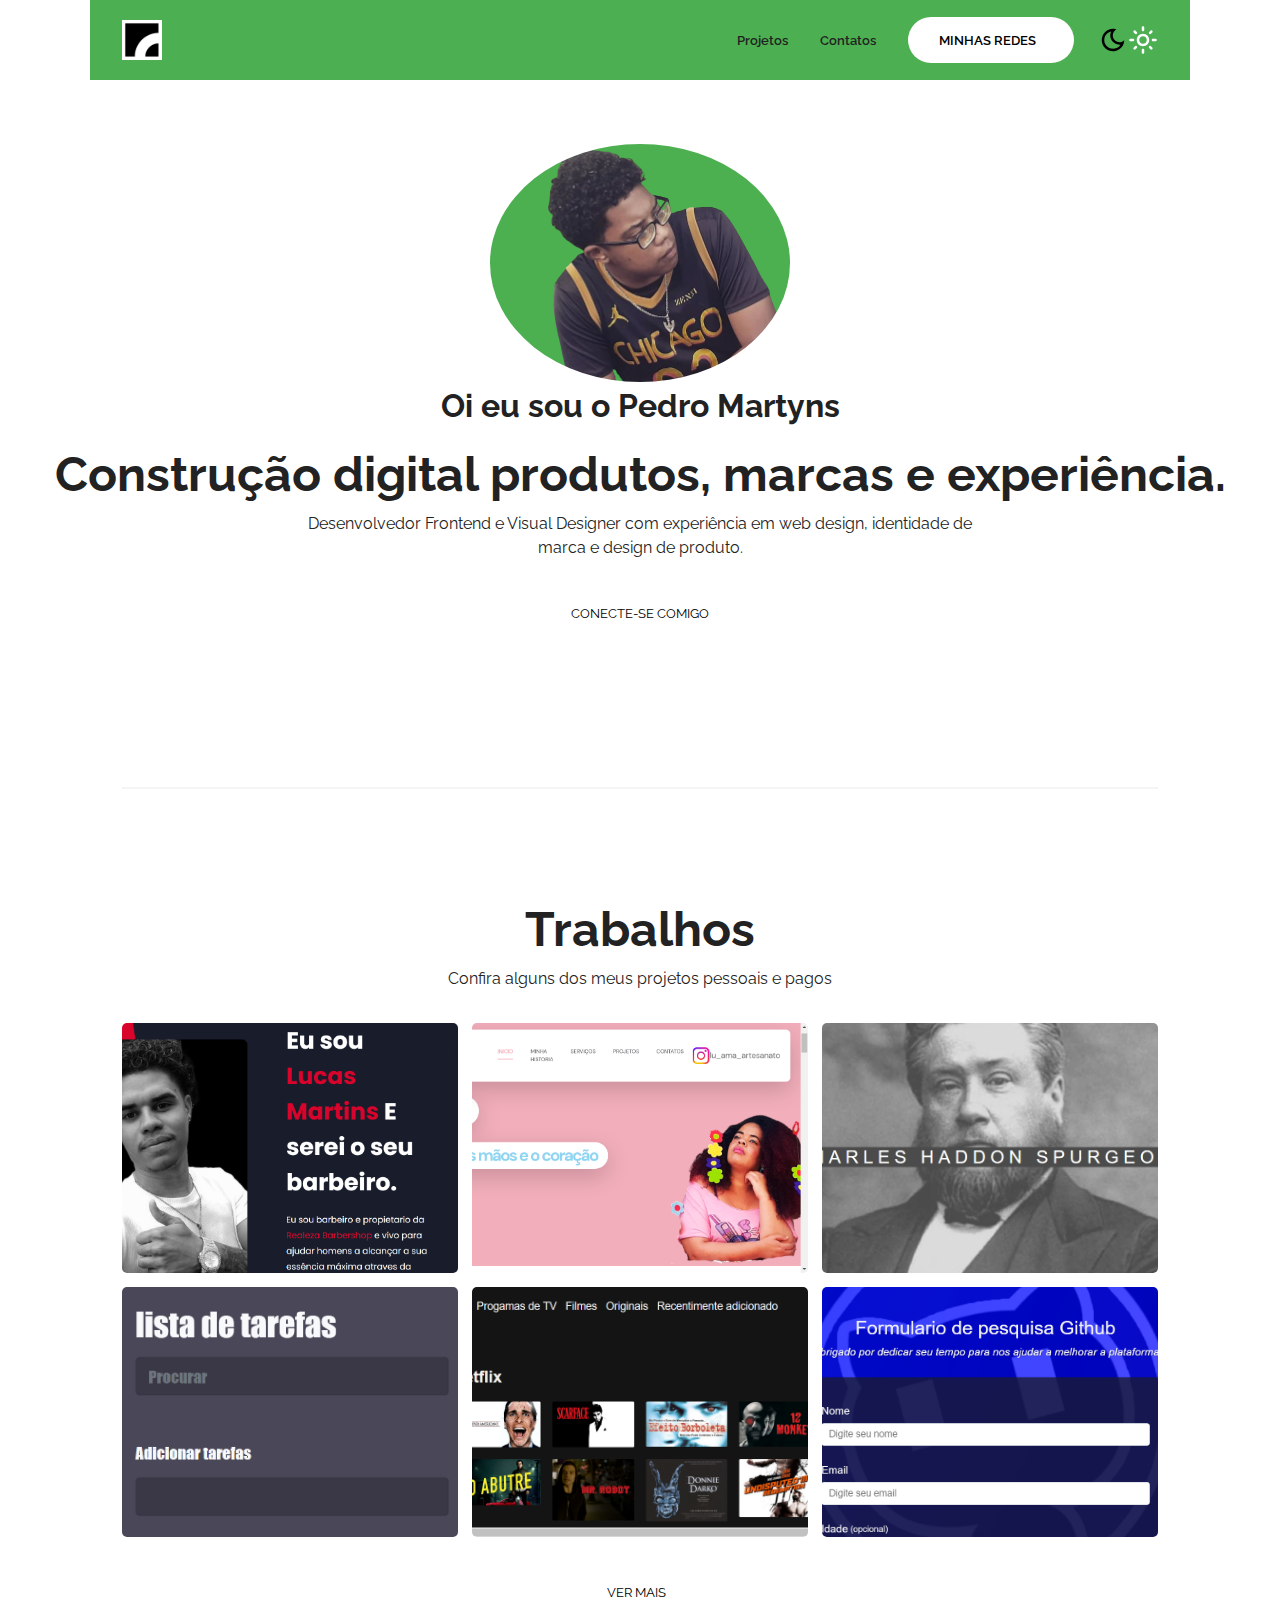
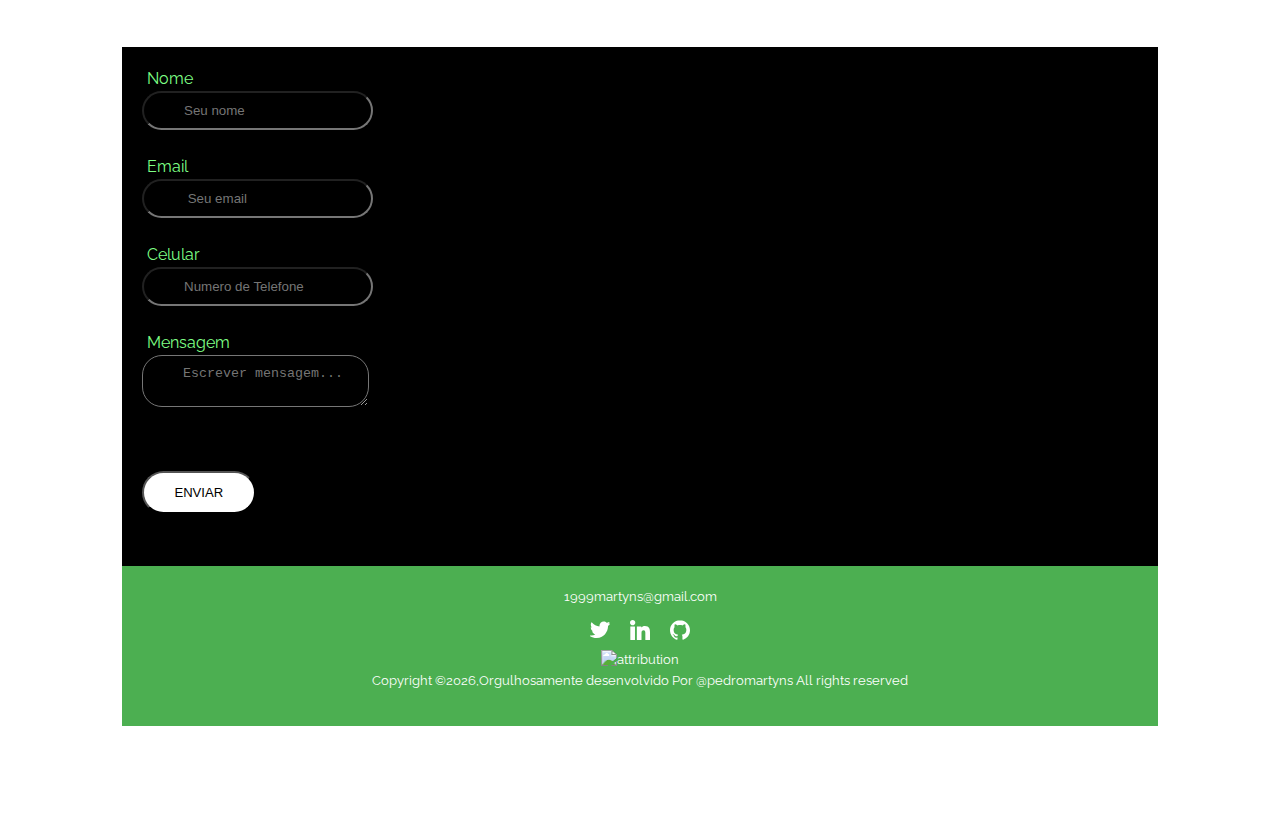
==== commit 88495eac: "contatos" ====
--- a/index.html
+++ b/index.html
@@ -100,12 +100,11 @@
           <ul class="nav-menu">
             <li><a class="nav-link" href="#projects">Projetos</a></li>
             <li><a class="nav-link" href="#form">Contatos</a></li>
-            <li><a class="nav-link" href="#">Minhas re</a></li>
             <li>
               <a
                 class="nav-link btn btn-primary"
-                href="#"
-                >RESUME <i class="fas fa-arrow-right"></i
+                href="thanks.html"
+                >Minhas redes<i class="fas fa-arrow-right"></i
               ></a>
             </li>
 
@@ -143,7 +142,7 @@
           </p>
         </div>
         <a
-          href="#form"
+          href="thanks.html"
           class="nav-link btn btn-primary"
           target=""
           id="Contatos"
@@ -251,6 +250,7 @@
           </div>
         </div>
       </article>
+      
 
       <a href="https://github.com/OPedromartyns"class="nav-link btn btn-primary"
         target="_blank" >Ver mais <i class="fas fa-arrow-right"></i
@@ -319,8 +319,8 @@
       <input type="hidden" name="_next" value="http://127.0.0.1:5500/thanks.html">
       <button type="submit" class="btn btn-primary">Enviar</button>
     
-
     </form>
+  
 
     <footer id="footer">
       <div class="container">
--- a/css/style.css
+++ b/css/style.css
@@ -248,7 +248,10 @@
   top: 160px;
   left: 10px;
 }
-
+.contatos{
+  text-align: center;
+  display: inline-block;
+}
 /* Footer */
 #footer {
   background: #4caf51;
--- a/css/utilities.css
+++ b/css/utilities.css
@@ -4,7 +4,10 @@
    * Background color styling
    * padding and margin
 */
-
+.contatos{
+  text-align: center;
+  display: inline-block;
+}
 .container {
   max-width: var(--width-medium);
   margin: 0 auto;
